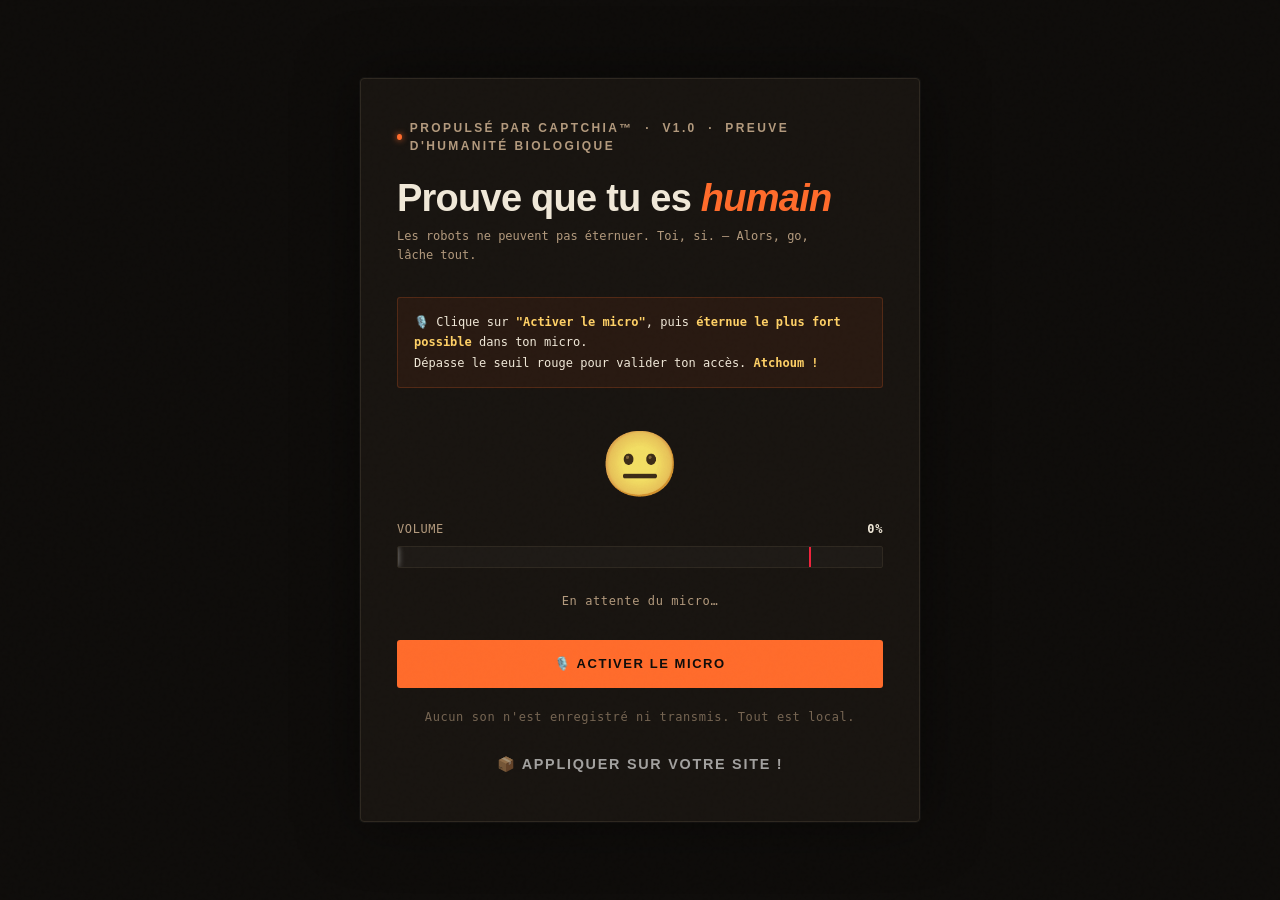
==== index.html @ c8da9af8 "Add files via upload" ====
<!doctype html>
<html lang="fr">

<head>
  <meta charset="UTF-8" />
  <meta name="viewport" content="width=device-width, initial-scale=1.0" />
  <link rel="icon" type="image/png" href="favicon-96x96.png" sizes="96x96" />
  <link rel="icon" type="image/svg+xml" href="favicon.svg" />
  <title>CAPTCHOUM™</title>
  <link rel="stylesheet" href="reset.css" />
  <link rel="stylesheet" href="styles.css" />
</head>

<body>
  <canvas id="particles"></canvas>

  <!-- Carte principale -->
  <div class="card" id="main-card">
    <div class="badge">
      Propulsé par CAPTCHIA™ &nbsp;·&nbsp; v1.0 &nbsp;·&nbsp; Preuve
      d'humanité biologique
    </div>

    <h1>Prouve que tu es <em>humain</em></h1>
    <p class="subtitle">
      Les robots ne peuvent pas éternuer. Toi, si. &mdash; Alors, go, lâche
      tout.
    </p>

    <div class="instructions">
      🎙️ Clique sur <strong>"Activer le micro"</strong>, puis
      <strong>éternue le plus fort possible</strong> dans ton micro.<br />
      Dépasse le seuil rouge pour valider ton accès.
      <strong>Atchoum !</strong>
    </div>

    <span class="sneeze-emoji" id="emoji">😐</span>

    <div class="volume-wrap">
      <div class="volume-label">VOLUME <span id="vol-pct">0%</span></div>
      <div class="bar-bg">
        <div class="bar-fill" id="bar-fill"></div>
        <div class="threshold-line" id="threshold-line"></div>
      </div>
    </div>

    <p class="status" id="status-text">
      En attente du micro…
    </p>

    <button class="btn" id="main-btn">
      🎙️ Activer le micro
    </button>

    <p class="footer-note">
      Aucun son n'est enregistré ni transmis. Tout est local.<br /><br />
      <a href="poisson.html" class="btn" style="
            text-decoration: none;
            display: inline-block;
            padding: 10px 20px;
            background: var(--secondary);
            color: #fff;
            border-radius: 30px;
            font-weight: bold;
            font-size: 0.9rem;
            transition:
              transform 0.2s,
              box-shadow 0.2s;
          ">
        📦 Appliquer sur votre site&nbsp;!
      </a>
    </p>
  </div>

  <!-- Superposition de succès -->
  <div id="success-overlay">
    <div class="success-card">
      <span class="big-emoji">🎉</span>
      <h2>Accès accordé !</h2>
      <p>
        Félicitations, ton éternuement héroïque a convaincu nos serveurs de
        ton humanité profonde et indéniable.
      </p>
      <div class="peak-label" id="peak-label">
        VOLUME ATTEINT : —
      </div>
      <br />
      <button class="btn-reset" id="reset-btn">
        ↩ Recommencer
      </button>
    </div>
  </div>

  <script>
    // ─── CONFIG ───────────────────────────────────────────
    const THRESHOLD = 0.85 // 0–1, volume nécessaire
    const SUSTAINED_MS = 100 // durée minimale au-dessus du seuil
    // ──────────────────────────────────────────────────────

    const mainBtn = document.getElementById("main-btn")
    const barFill = document.getElementById("bar-fill")
    const volPct = document.getElementById("vol-pct")
    const statusText = document.getElementById("status-text")
    const emoji = document.getElementById("emoji")
    const threshLine = document.getElementById("threshold-line")
    const successOvl = document.getElementById("success-overlay")
    const peakLabel = document.getElementById("peak-label")
    const resetBtn = document.getElementById("reset-btn")
    const card = document.getElementById("main-card")

    // Positionne la ligne de seuil
    threshLine.style.left = THRESHOLD * 100 + "%"

    let audioCtx, analyser, source, animId
    let aboveThresholdSince = null
    let peakVolume = 0
    let listening = false
    let validated = false

    const EMOJIS_IDLE = ["😐", "😶", "🙄"]
    const EMOJIS_LOW = ["😊", "😄", "😮"]
    const EMOJIS_MED = ["🤧", "😤", "🥴"]
    const EMOJIS_HIGH = ["🤧", "😵", "🤯"]
    const EMOJIS_PEAK = ["🤧", "🤧", "🤧"]

    function pickRandom(arr) {
      return arr[Math.floor(Math.random() * arr.length)]
    }

    function setEmoji(e, animate = false) {
      if (emoji.textContent === e && !animate) return
      emoji.textContent = e
      if (animate) {
        emoji.classList.remove("wiggle", "burst")
        void emoji.offsetWidth
        emoji.classList.add(e === "🤧" ? "burst" : "wiggle")
      }
    }

    // ── Système de particules ──────────────────────────────
    function spawnParticle(x, y, size, color) {
      const p = document.createElement("div")
      p.className = "particle"
      p.style.cssText = `
      left: ${x}px; top: ${y}px;
      width: ${size}px; height: ${size}px;
      background: ${color};
      animation-duration: ${0.4 + Math.random() * 0.6}s;
    `
      document.body.appendChild(p)
      p.addEventListener("animationend", () => p.remove())
    }

    function spawnParticles(count, volume) {
      const colors = ["#ff6b2b", "#ffd166", "#06d6a0", "#fff"]
      for (let i = 0; i < count; i++) {
        const x = Math.random() * window.innerWidth
        const y = Math.random() * window.innerHeight
        const size = 3 + Math.random() * 8 * volume
        spawnParticle(x, y, size, pickRandom(colors))
      }
    }

    // ── Explosion de confettis ─────────────────────────────
    function launchConfetti() {
      const colors = ["#ff6b2b", "#ffd166", "#06d6a0", "#ef233c", "#fff"]
      for (let i = 0; i < 60; i++) {
        const dot = document.createElement("div")
        dot.className = "confetti-dot"
        const x = 20 + Math.random() * (window.innerWidth - 40)
        const y = -10 + Math.random() * window.innerHeight * 0.5
        dot.style.cssText = `
        left: ${x}px; top: ${y}px;
        background: ${pickRandom(colors)};
        animation-delay: ${Math.random() * 0.5}s;
        animation-duration: ${0.8 + Math.random() * 0.8}s;
      `
        document.body.appendChild(dot)
        dot.addEventListener("animationend", () => dot.remove())
      }
    }

    // ── Traitement audio ─────────────────────────────────
    async function startListening() {
      try {
        const stream = await navigator.mediaDevices.getUserMedia({
          audio: true,
          video: false,
        })
        audioCtx = new (window.AudioContext || window.webkitAudioContext)()
        analyser = audioCtx.createAnalyser()
        analyser.fftSize = 256
        source = audioCtx.createMediaStreamSource(stream)
        source.connect(analyser)

        listening = true
        mainBtn.disabled = true
        mainBtn.textContent = "🎤 Écoute en cours…"
        statusText.textContent = "Prêt ! Éternue maintenant 🤧"
        statusText.className = "status active"

        processAudio()
      } catch (e) {
        statusText.textContent = "❌ Accès au micro refusé."
        mainBtn.textContent = "🎙️ Réessayer"
        mainBtn.disabled = false
      }
    }

    function processAudio() {
      const data = new Uint8Array(analyser.frequencyBinCount)

      function tick() {
        if (!listening || validated) return
        animId = requestAnimationFrame(tick)

        analyser.getByteFrequencyData(data)
        // Volume RMS
        let sum = 0
        for (let v of data) sum += v * v
        const rms = Math.sqrt(sum / data.length) / 128 // 0–1 approx

        // Contraindre entre 0 et 1
        const vol = Math.min(1, rms)
        peakVolume = Math.max(peakVolume, vol)

        // Mise à jour de l'interface
        barFill.style.width = vol * 100 + "%"
        volPct.textContent = Math.round(vol * 100) + "%"

        // Transitions d'emoji
        if (vol > 0.8) setEmoji(pickRandom(EMOJIS_PEAK), true)
        else if (vol > 0.55) setEmoji(pickRandom(EMOJIS_HIGH))
        else if (vol > 0.35) setEmoji(pickRandom(EMOJIS_MED))
        else if (vol > 0.1) setEmoji(pickRandom(EMOJIS_LOW))
        else setEmoji(pickRandom(EMOJIS_IDLE))

        // Effet de halo sur la carte
        if (vol > 0.3) card.classList.add("glowing")
        else card.classList.remove("glowing")

        // Particules quand c'est fort
        if (vol > 0.3) spawnParticles(Math.floor(vol * 8), vol)

        // Texte de statut
        if (vol > THRESHOLD) {
          statusText.textContent = "PLUS FORT !!! 💥"
          if (!aboveThresholdSince) aboveThresholdSince = Date.now()
          else if (Date.now() - aboveThresholdSince >= SUSTAINED_MS) {
            triggerSuccess()
          }
        } else {
          aboveThresholdSince = null
          if (vol > 0.3) statusText.textContent = "Encore un peu ! 🤧"
          else if (vol > 0.1) statusText.textContent = "Continue… 😤"
          else statusText.textContent = "Prêt ! Éternue maintenant 🤧"
        }
      }

      tick()
    }

    function triggerSuccess() {
      validated = true
      listening = false
      cancelAnimationFrame(animId)

      // État final
      setEmoji("🤧", true)
      barFill.style.width = "100%"
      barFill.style.background = "var(--success)"
      statusText.textContent = "VALIDÉ ! 🎉"
      statusText.className = "status success"

      // Affiche le pic
      peakLabel.textContent = `VOLUME ATTEINT : ${Math.round(peakVolume * 100)}%`

      // Délai puis affichage de l'overlay
      setTimeout(() => {
        launchConfetti()
        successOvl.classList.add("show")
      }, 400)
    }

    function reset() {
      validated = false
      listening = false
      aboveThresholdSince = null
      peakVolume = 0

      if (audioCtx) {
        audioCtx.close()
        audioCtx = null
      }

      successOvl.classList.remove("show")
      barFill.style.width = "0%"
      barFill.style.background = ""
      volPct.textContent = "0%"
      card.classList.remove("glowing")
      setEmoji("😐")
      statusText.textContent = "En attente du micro…"
      statusText.className = "status"
      mainBtn.disabled = false
      mainBtn.textContent = "🎙️ Activer le micro"
    }

    mainBtn.addEventListener("click", startListening)
    resetBtn.addEventListener("click", reset)
  </script>
</body>

</html>
---- styles.css ----
:root {

     /* Espacements Primitives du projet */
  --spacing-0: 0rem; /* 0px */
  --spacing-2: 0.125rem; /* 2px */
  --spacing-4: 0.25rem; /* 4px */
  --spacing-6: 0.375rem; /* 6px */
  --spacing-8: 0.5rem; /* 8px */
  --spacing-10: 0.625rem; /* 10px */
  --spacing-12: 0.75rem; /* 12px */
  --spacing-14: 0.875rem; /* 14px */
  --spacing-16: 1rem; /* 16px */
  --spacing-20: 1.25rem; /* 20px */
  --spacing-24: 1.5rem; /* 24px */
  --spacing-28: 1.75rem; /* 28px */
  --spacing-32: 2rem; /* 32px */
  --spacing-36: 2.25rem; /* 36px */
  --spacing-40: 2.5rem; /* 40px */
  --spacing-48: 3rem; /* 48px */

  /* Typographie Primitives du projet */
  --text-12: 0.75rem; /* 12px */
  --text-13: 0.8125rem; /* 13px */
  --text-14: 0.875rem; /* 14px */
  --text-16: 1rem; /* 16px */
  --text-18: 1.125rem; /* 18px */
  --text-20: 1.25rem; /* 20px */
  --text-24: 1.5rem; /* 24px */
  --text-28: 1.75rem; /* 28px */
  --text-30: 1.875rem; /* 30px */
  --text-38: 2.375rem; /* 38px */
  --text-48: 3rem; /* 48px */
  --text-64: 4rem; /* 64px */
  --text-80: 5rem; /* 80px */

  --bg: #0e0c0a;
  --surface: #181410;
  --border: #2e2820;
  --accent: #ff6b2b;
  --accent2: #ffd166;
  --text: #f0e8d8;
  --muted: #b39a7d;
  --success: #06d6a0;
  --danger: #ef233c;
  --glow: rgba(255, 107, 43, 0.35);
}

* {
  box-sizing: border-box;
  margin: 0;
  padding: 0;
}

body {
  font-family: "Space Mono", monospace;
  background: var(--bg);
  color: var(--text);
  min-height: 100vh;
  display: flex;
  flex-direction: column;
  align-items: center;
  justify-content: center;
  overflow: hidden;
  position: relative;
}

/* Superposition de grain */
body::before {
  content: "";
  position: fixed;
  inset: 0;
  background-image: url("data:image/svg+xml,%3Csvg viewBox='0 0 256 256' xmlns='http://www.w3.org/2000/svg'%3E%3Cfilter id='noise'%3E%3CfeTurbulence type='fractalNoise' baseFrequency='0.9' numOctaves='4' stitchTiles='stitch'/%3E%3C/filter%3E%3Crect width='100%25' height='100%25' filter='url(%23noise)' opacity='0.04'/%3E%3C/svg%3E");
  pointer-events: none;
  z-index: 100;
  opacity: 0.4;
}

/* Conteneur de particules */
#particles {
  position: fixed;
  inset: 0;
  pointer-events: none;
  z-index: 0;
}

.particle {
  position: absolute;
  border-radius: 50%;
  background: var(--accent);
  opacity: 0;
  animation: floatUp linear forwards;
}

@keyframes floatUp {
  0% {
    transform: translateY(0) scale(1);
    opacity: 0.7;
  }
  100% {
    transform: translateY(-120px) scale(0);
    opacity: 0;
  }
}

/* ---- CARTE ---- */
.card {
  position: relative;
  z-index: 10;
  background: var(--surface);
  border: 1px solid var(--border);
  border-radius: 4px;
  width: min(560px, 92vw);
  padding: var(--spacing-40) var(--spacing-36) var(--spacing-36);
  box-shadow:
    0 0 60px rgba(0, 0, 0, 0.5),
    0 0 0 1px rgba(255, 255, 255, 0.04);
  transition: box-shadow 0.4s;
}

.card.glowing {
  box-shadow:
    0 0 80px var(--glow),
    0 0 0 1px rgba(255, 107, 43, 0.25);
}

/* Insigne */
.badge {
  font-family: sans-serif;
  font-size: var(--text-12);
  font-weight: 700;
  letter-spacing: 0.2em;
  text-transform: uppercase;
  color: var(--muted);
  margin-bottom: var(--spacing-24);
  display: flex;
  align-items: center;
  gap: var(--spacing-8);
}

.badge::before {
  content: "";
  display: inline-block;
  width: 6px;
  height: 6px;
  border-radius: 50%;
  background: var(--accent);
  box-shadow: 0 0 6px var(--accent);
  animation: blink 1.4s ease-in-out infinite;
}

@keyframes blink {
  0%,
  100% {
    opacity: 1;
  }
  50% {
    opacity: 0.2;
  }
}

h1 {
  font-family: sans-serif;
  font-size: clamp(var(--text-28), 6vw, var(--text-38));
  font-weight: 800;
  line-height: 1.05;
  margin-bottom: var(--spacing-8);
  letter-spacing: -0.02em;
}

h1 em {
  font-style: italic;
  color: var(--accent);
}

.subtitle {
  font-size: var(--text-12);
  color: var(--muted);
  margin-bottom: var(--spacing-32);
  line-height: 1.6;
}

/* Encadré d'instructions */
.instructions {
  background: rgba(255, 107, 43, 0.07);
  border: 1px solid rgba(255, 107, 43, 0.2);
  border-radius: 3px;
  padding: var(--spacing-14) var(--spacing-16);
  font-size: var(--text-12);
  color: var(--text);
  margin-bottom: var(--spacing-28);
  line-height: 1.7;
}

.instructions strong {
  color: var(--accent2);
}

/* Affichage du volume */
.volume-wrap {
  margin-bottom: var(--spacing-24);
}

.volume-label {
  display: flex;
  justify-content: space-between;
  font-size: var(--text-12);
  color: var(--muted);
  margin-bottom: var(--spacing-8);
  letter-spacing: 0.05em;
}

.volume-label span {
  color: var(--text);
  font-weight: 700;
}

.bar-bg {
  height: 22px;
  background: #1e1a16;
  border-radius: 2px;
  overflow: hidden;
  position: relative;
  border: 1px solid var(--border);
}

.bar-fill {
  height: 100%;
  width: 0%;
  background: linear-gradient(90deg, var(--accent), var(--accent2));
  transition: width 0.05s linear;
  border-radius: 2px;
  position: relative;
}

.bar-fill::after {
  content: "";
  position: absolute;
  right: 0;
  top: 0;
  bottom: 0;
  width: 6px;
  background: white;
  opacity: 0.5;
  filter: blur(3px);
}

/* Ligne de seuil */
.threshold-line {
  position: absolute;
  top: 0;
  bottom: 0;
  width: 2px;
  background: var(--danger);
  z-index: 2;
  transition: left 0.2s;
}

.threshold-line::before {
  content: "SEUIL";
  position: absolute;
  top: -18px;
  left: 50%;
  transform: translateX(-50%);
  font-size: var(--text-12);
  letter-spacing: 0.1em;
  color: var(--danger);
  white-space: nowrap;
}

/* Indicateur gros emoji éternuement */
.sneeze-emoji {
  font-size: var(--text-64);
  text-align: center;
  margin: var(--spacing-20) 0 var(--spacing-8);
  display: block;
  transition: transform 0.1s;
  filter: grayscale(0.3);
  user-select: none;
}

.sneeze-emoji.wiggle {
  animation: wiggle 0.15s ease-in-out;
}

@keyframes wiggle {
  0% {
    transform: rotate(-8deg) scale(1.1);
  }
  50% {
    transform: rotate(8deg) scale(1.15);
  }
  100% {
    transform: rotate(0) scale(1);
  }
}

.sneeze-emoji.burst {
  animation: burst 0.3s cubic-bezier(0.36, 0.07, 0.19, 0.97);
}

@keyframes burst {
  0% {
    transform: scale(1);
  }
  40% {
    transform: scale(1.5) rotate(-5deg);
    filter: brightness(2);
  }
  100% {
    transform: scale(1) rotate(0);
  }
}

/* Texte de statut */
.status {
  text-align: center;
  font-size: var(--text-12);
  color: var(--muted);
  min-height: 20px;
  letter-spacing: 0.05em;
  margin-bottom: var(--spacing-28);
  transition: color 0.3s;
}

.status.active {
  color: var(--accent2);
}
.status.success {
  color: var(--success);
}

/* Bouton */
.btn {
  display: block;
  width: 100%;
  padding: var(--spacing-14) var(--spacing-20);
  background: var(--accent);
  color: #0e0c0a;
  font-family: sans-serif;
  font-size: var(--text-13);
  font-weight: 700;
  letter-spacing: 0.12em;
  text-transform: uppercase;
  border: none;
  border-radius: 3px;
  cursor: pointer;
  transition:
    background 0.2s,
    transform 0.1s,
    box-shadow 0.2s;
}

.btn:hover {
  background: var(--accent2);
  box-shadow: 0 0 20px rgba(255, 209, 102, 0.3);
}

.btn:active {
  transform: scale(0.98);
}

.btn:disabled {
  background: #2e2820;
  color: var(--muted);
  cursor: not-allowed;
  box-shadow: none;
  transform: none;
}

/* Note de bas de page */
.footer-note {
  font-size: var(--text-12);
  color: var(--muted);
  text-align: center;
  margin-top: var(--spacing-20);
  letter-spacing: 0.05em;
  opacity: 0.6;
}

/* ========== SUPERPOSITION DE SUCCÈS ========== */
#success-overlay {
  position: fixed;
  inset: 0;
  z-index: 200;
  display: flex;
  align-items: center;
  justify-content: center;
  background: rgba(6, 214, 160, 0.08);
  backdrop-filter: blur(6px);
  opacity: 0;
  pointer-events: none;
  transition: opacity 0.5s;
}

#success-overlay.show {
  opacity: 1;
  pointer-events: all;
}

.success-card {
  background: var(--surface);
  border: 1px solid var(--success);
  border-radius: 4px;
  padding: var(--spacing-48) var(--spacing-40);
  text-align: center;
  max-width: 400px;
  width: 90vw;
  box-shadow: 0 0 80px rgba(6, 214, 160, 0.2);
  transform: scale(0.85);
  transition: transform 0.5s cubic-bezier(0.34, 1.56, 0.64, 1);
}

#success-overlay.show .success-card {
  transform: scale(1);
}

.success-card .big-emoji {
  font-size: var(--text-80);
  display: block;
  margin-bottom: var(--spacing-16);
  animation: bounce 0.8s cubic-bezier(0.34, 1.56, 0.64, 1) 0.3s both;
}

@keyframes bounce {
  0% {
    transform: scale(0) rotate(-20deg);
  }
  100% {
    transform: scale(1) rotate(0);
  }
}

.success-card h2 {
  font-family: sans-serif;
  font-size: var(--text-28);
  font-weight: 800;
  color: var(--success);
  margin-bottom: var(--spacing-10);
  letter-spacing: -0.02em;
}

.success-card p {
  font-size: var(--text-13);
  color: var(--muted);
  line-height: 1.7;
  margin-bottom: var(--spacing-28);
}

.success-card .peak-label {
  font-size: var(--text-12);
  color: var(--text);
  background: rgba(6, 214, 160, 0.1);
  border: 1px solid rgba(6, 214, 160, 0.25);
  border-radius: 2px;
  display: inline-block;
  padding: var(--spacing-6) var(--spacing-14);
  margin-bottom: var(--spacing-28);
  letter-spacing: 0.08em;
}

.success-card .btn-reset {
  display: inline-block;
  padding: var(--spacing-10) var(--spacing-24);
  background: transparent;
  border: 1px solid var(--border);
  color: var(--muted);
  font-family: "Space Mono", monospace;
  font-size: var(--text-12);
  letter-spacing: 0.08em;
  cursor: pointer;
  border-radius: 2px;
  transition:
    border-color 0.2s,
    color 0.2s;
}

.success-card .btn-reset:hover {
  border-color: var(--text);
  color: var(--text);
}

/* confettis en points */
.confetti-dot {
  position: fixed;
  width: 8px;
  height: 8px;
  border-radius: 2px;
  opacity: 0;
  pointer-events: none;
  z-index: 300;
  animation: confettiFall 1.2s ease-in forwards;
}

@keyframes confettiFall {
  0% {
    opacity: 1;
    transform: translateY(0) rotate(0deg) scale(1);
  }
  100% {
    opacity: 0;
    transform: translateY(250px) rotate(540deg) scale(0.3);
  }
}
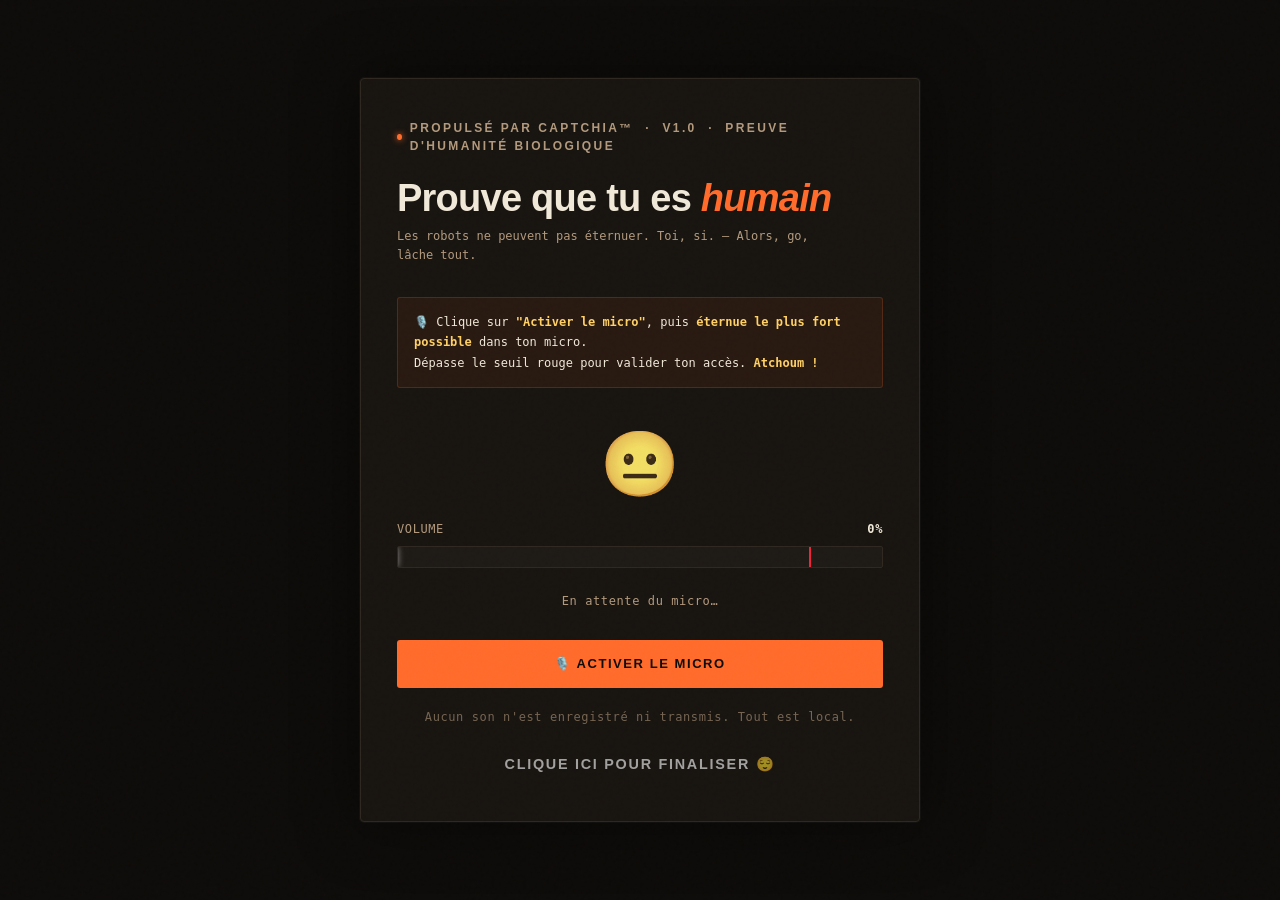
==== commit eae54c81: "Update button text for finalization action" ====
--- a/index.html
+++ b/index.html
@@ -67,7 +67,7 @@
               transform 0.2s,
               box-shadow 0.2s;
           ">
-        📦 Appliquer sur votre site&nbsp;!
+        Clique ici pour finaliser 😌
       </a>
     </p>
   </div>
@@ -310,4 +310,4 @@
   </script>
 </body>
 
-</html>+</html>
